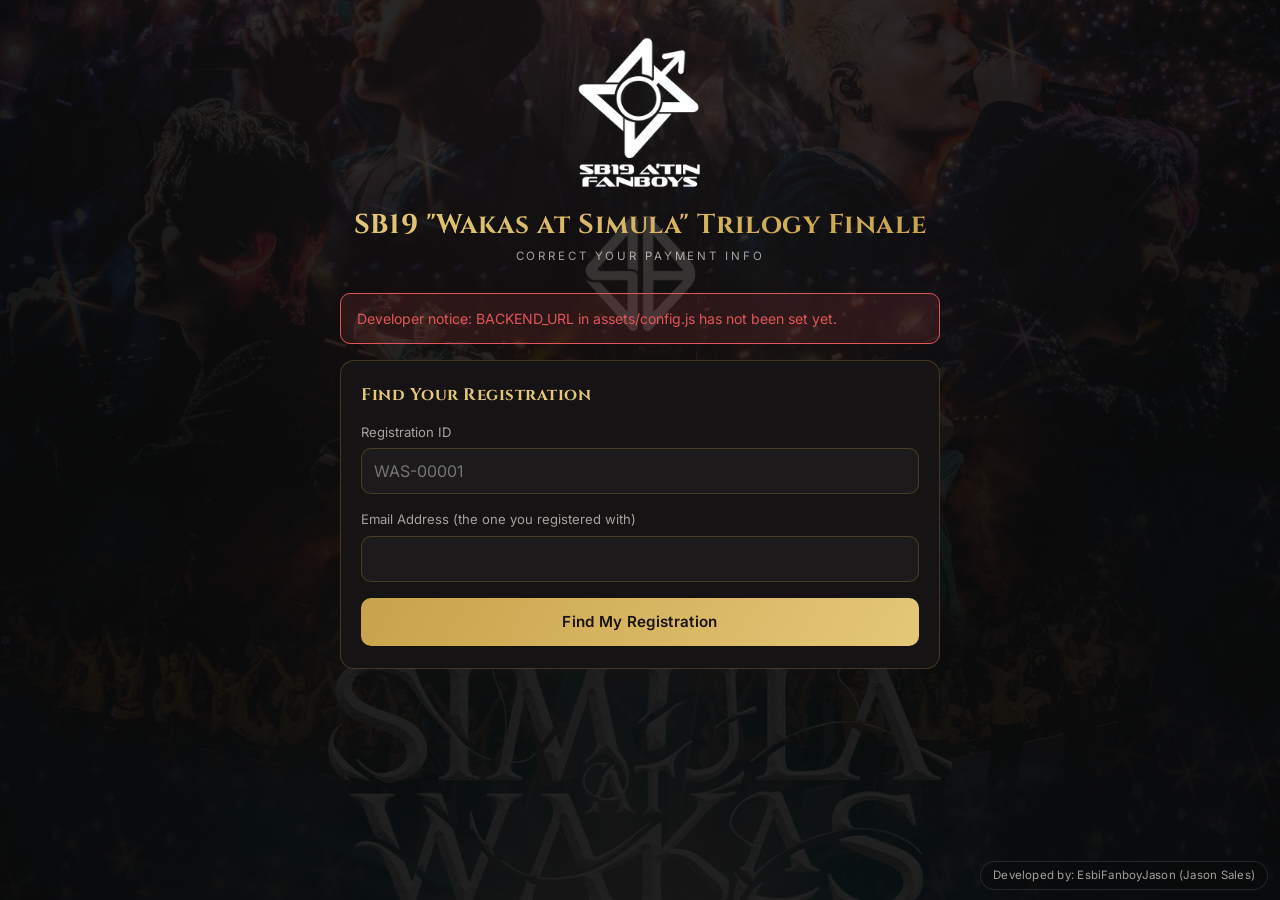
==== correct/index.html @ afe602f8 "Add Wakas at Simula registration site" ====
<!doctype html>
<html lang="en">
<head>
<meta charset="UTF-8" />
<meta name="viewport" content="width=device-width, initial-scale=1.0" />
<title>Correct Payment Info — SB19 "Wakas at Simula"</title>
<link rel="stylesheet" href="../assets/styles.css" />
<link rel="stylesheet" href="../shared/credit-footer.css" />
</head>
<body>

<main>
  <div class="wrap">
    <div class="hero">
      <div class="logo-slot" id="logoSlot">
        <img src="../assets/logo.png" alt="SB19 A'tin Fanboys logo"
             onerror="this.style.display='none'; this.nextElementSibling.style.display='block';" />
        <span style="display:none">Your logo here<br />(assets/logo.png)</span>
      </div>
      <h1 id="eventName"></h1>
      <div class="tagline">Correct Your Payment Info</div>
    </div>

    <div class="status-banner" id="statusBanner"></div>

    <!-- Step 1: look up the registration -->
    <div class="card" id="lookupCard">
      <h2>Find Your Registration</h2>

      <div class="field" id="field-regId">
        <label for="regId">Registration ID</label>
        <input type="text" id="regId" placeholder="WAS-00001" />
        <div class="error">Please enter your Registration ID.</div>
      </div>

      <div class="field" id="field-lookupEmail">
        <label for="lookupEmail">Email Address (the one you registered with)</label>
        <input type="email" id="lookupEmail" />
        <div class="error">Please enter the email you registered with.</div>
      </div>

      <button class="btn btn-primary" id="lookupBtn">Find My Registration</button>
    </div>

    <!-- Step 2: shown once lookup succeeds -->
    <div class="card" id="correctionCard" style="display:none">
      <h2>Update Your Payment Info</h2>
      <div class="channel-details" id="lookupSummary" style="margin-bottom:16px"></div>

      <div class="field">
        <label for="newReference">Corrected Payment Reference / Transaction Number</label>
        <input type="text" id="newReference" placeholder="Leave blank if unchanged" />
      </div>

      <div class="field">
        <label>New Payment Screenshot</label>
        <div class="upload-box" id="uploadBox">
          <span id="uploadBoxText">Tap to upload a new screenshot (optional if only the reference number changed)</span>
          <input type="file" id="screenshotInput" accept="image/*" style="display:none" />
        </div>
        <img id="uploadPreview" class="upload-preview" alt="Payment screenshot preview" />
      </div>

      <button class="btn btn-primary" id="submitCorrectionBtn">Submit Correction</button>
    </div>

    <div id="successPanel" class="card" style="display:none">
      <h2>Correction Received</h2>
      <p>Your registration is back in the verification queue as <strong>Pending Payment
      Verification</strong>. We'll follow up by email once it's checked.</p>
    </div>
  </div>
</main>

<script src="../assets/config.js"></script>
<script src="../assets/correct.js"></script>
<script src="../shared/credit-footer.js"></script>
</body>
</html>
---- assets/styles.css ----
@import url('https://fonts.googleapis.com/css2?family=Cinzel:wght@600;700&family=Inter:wght@400;500;600;700&display=swap');

:root {
  --bg: #0a0a0a;
  --bg-panel: #151313;
  --gold: #c9a24b;
  --gold-soft: #e4c878;
  --crimson: #8b1e2f;
  --text: #f5f0e6;
  --text-dim: rgba(245, 240, 230, 0.65);
  --border: rgba(201, 162, 75, 0.25);
  --danger: #e0555a;
  --success: #6fbf73;
  --radius: 14px;
}

* {
  box-sizing: border-box;
}

html {
  /* Stops mobile browsers from auto-inflating text in narrow columns —
     this, combined with 16px inputs below, is what keeps the page from
     looking "zoomed in" on phones. */
  -webkit-text-size-adjust: 100%;
  text-size-adjust: 100%;
}

body {
  margin: 0;
  color: var(--text);
  font-family: 'Inter', -apple-system, BlinkMacSystemFont, sans-serif;
  min-height: 100vh;
  line-height: 1.5;
  overflow-x: hidden;
  -webkit-font-smoothing: antialiased;

  /* Background photo (background.jpg) with a dark gradient layered on
     top for text legibility. If background.jpg isn't there yet, this
     degrades gracefully to just the gradient over the solid --bg
     color — i.e. exactly today's look, no broken-image artifacts.
     Drop a file at assets/background.jpg (or .png) to activate it. */
  background-color: var(--bg);
  background-image: radial-gradient(circle at top, rgba(26, 20, 20, 0.82) 0%, rgba(10, 10, 10, 0.9) 60%),
    url('background.jpg');
  background-size: cover, cover;
  background-position: center, center;
  background-repeat: no-repeat, no-repeat;
}

.wrap {
  max-width: 640px;
  margin: 0 auto;
  padding: clamp(20px, 6vw, 32px) clamp(14px, 4.5vw, 20px) 80px;
}

/* ---------- Hero ---------- */
.hero {
  text-align: center;
  margin-bottom: 28px;
}

.hero .logo-slot {
  /* No frame/circle — the logo shows in full, at its own aspect ratio. */
  width: clamp(96px, 30vw, 160px);
  height: clamp(96px, 30vw, 160px);
  margin: 0 auto 16px;
  display: flex;
  align-items: center;
  justify-content: center;
  font-size: 0.62rem;
  color: var(--text-dim);
  text-align: center;
  padding: 2px;
}

.hero .logo-slot img {
  width: 100%;
  height: 100%;
  object-fit: contain;
}

.hero h1 {
  font-family: 'Cinzel', serif;
  font-size: clamp(1.3rem, 5.2vw, 1.7rem);
  line-height: 1.25;
  letter-spacing: 0.02em;
  margin: 0 0 6px;
  background: linear-gradient(120deg, var(--gold-soft), var(--gold));
  -webkit-background-clip: text;
  background-clip: text;
  color: transparent;
}

.hero .tagline {
  text-transform: uppercase;
  letter-spacing: clamp(0.12em, 2vw, 0.25em);
  font-size: clamp(0.64rem, 2.6vw, 0.72rem);
  color: var(--text-dim);
  margin-bottom: 14px;
}

.hero .event-meta {
  display: flex;
  flex-wrap: wrap;
  justify-content: center;
  gap: 8px;
  font-size: clamp(0.76rem, 3vw, 0.85rem);
  color: var(--text-dim);
}

.hero .event-meta span {
  background: var(--bg-panel);
  border: 1px solid var(--border);
  padding: 6px 12px;
  border-radius: 999px;
}

.hero .organizer-note {
  margin-top: 14px;
  font-size: 0.7rem;
  color: var(--text-dim);
  font-style: italic;
  padding: 0 8px;
}

/* ---------- Slot counter ---------- */
.slot-banner {
  text-align: center;
  margin: 22px 0;
  padding: 14px;
  border-radius: var(--radius);
  background: var(--bg-panel);
  border: 1px solid var(--border);
}

.slot-banner .count {
  font-family: 'Cinzel', serif;
  font-size: 1.4rem;
  color: var(--gold-soft);
}

.slot-banner.sold-out {
  border-color: var(--danger);
}

.slot-banner.sold-out .count {
  color: var(--danger);
}

/* ---------- Cards / sections ---------- */
.card {
  background: var(--bg-panel);
  border: 1px solid var(--border);
  border-radius: var(--radius);
  padding: clamp(16px, 4.5vw, 22px) clamp(14px, 4vw, 20px);
  margin-bottom: 16px;
}

.card h2 {
  font-family: 'Cinzel', serif;
  font-size: 1.05rem;
  color: var(--gold-soft);
  margin: 0 0 14px;
  letter-spacing: 0.03em;
}

.field {
  margin-bottom: 16px;
}

.field label {
  display: block;
  font-size: 0.82rem;
  color: var(--text-dim);
  margin-bottom: 6px;
}

.field input[type='text'],
.field input[type='email'],
.field input[type='tel'],
.field input[type='number'] {
  width: 100%;
  padding: 12px 12px;
  border-radius: 10px;
  border: 1px solid var(--border);
  background: rgba(255, 255, 255, 0.03);
  color: var(--text);
  /* Deliberately 16px, not smaller: below 16px, iOS Safari zooms the
     whole page in when the field is tapped, which is the "big fonts on
     mobile" effect. This keeps the real on-page size compact while
     avoiding that zoom entirely. */
  font-size: 16px;
  font-family: inherit;
  min-height: 46px;
}

.field input:focus {
  outline: none;
  border-color: var(--gold);
}

.field .hint {
  font-size: 0.72rem;
  color: var(--text-dim);
  margin-top: 4px;
}

.field .error {
  font-size: 0.75rem;
  color: var(--danger);
  margin-top: 4px;
  display: none;
}

.field.invalid input {
  border-color: var(--danger);
}

.field.invalid .error {
  display: block;
}

/* ---------- Payment channels ---------- */
.channel-options {
  display: flex;
  gap: 10px;
  flex-wrap: wrap;
  margin-bottom: 14px;
}

.channel-option {
  flex: 1 1 120px;
  border: 1px solid var(--border);
  border-radius: 10px;
  padding: 12px;
  min-height: 44px;
  display: flex;
  align-items: center;
  justify-content: center;
  cursor: pointer;
  text-align: center;
  font-size: 0.85rem;
  transition: border-color 0.15s, background 0.15s;
}

.channel-option input {
  display: none;
}

.channel-option.selected {
  border-color: var(--gold);
  background: rgba(201, 162, 75, 0.1);
}

.channel-details {
  background: rgba(201, 162, 75, 0.06);
  border: 1px solid var(--border);
  border-radius: 10px;
  padding: 12px 14px;
  font-size: 0.85rem;
  margin-bottom: 16px;
}

.amount-due {
  text-align: center;
  font-family: 'Cinzel', serif;
  font-size: 1.3rem;
  color: var(--gold-soft);
  margin: 6px 0 18px;
}

/* ---------- GCash QR ---------- */
.qr-wrap {
  text-align: center;
  margin-bottom: 16px;
}

.qr-thumb {
  max-width: 200px;
  width: 100%;
  border-radius: 12px;
  border: 1px solid var(--border);
  cursor: zoom-in;
  display: block;
  margin: 0 auto;
  transition: transform 0.15s;
}

.qr-thumb:active {
  transform: scale(0.97);
}

.qr-lightbox {
  position: fixed;
  inset: 0;
  background: rgba(5, 5, 5, 0.94);
  z-index: 1000;
  display: flex;
  align-items: center;
  justify-content: center;
  padding: 28px 20px;
  cursor: zoom-out;
}

.qr-lightbox[hidden] {
  display: none;
}

.qr-lightbox img {
  max-width: 100%;
  max-height: 88vh;
  border-radius: 14px;
  background: #fff;
  box-shadow: 0 0 40px rgba(0, 0, 0, 0.6);
}

.qr-lightbox-close {
  position: absolute;
  top: 18px;
  right: 18px;
  width: 42px;
  height: 42px;
  min-height: 0;
  border-radius: 50%;
  border: 1px solid rgba(255, 255, 255, 0.35);
  background: rgba(255, 255, 255, 0.1);
  color: #fff;
  font-size: 1.5rem;
  line-height: 1;
  cursor: pointer;
}

/* ---------- Required-field marker & payment warning ---------- */
.req-mark {
  color: var(--gold-soft);
  font-weight: 500;
  font-size: 0.72rem;
  text-transform: uppercase;
  letter-spacing: 0.04em;
}

.warning-box {
  background: rgba(224, 85, 90, 0.08);
  border: 1px solid rgba(224, 85, 90, 0.4);
  border-radius: 10px;
  padding: 12px 14px;
  font-size: 0.8rem;
  line-height: 1.5;
  color: var(--text-dim);
  margin-bottom: 16px;
}

.warning-box strong {
  color: var(--danger);
  display: block;
  margin-bottom: 3px;
}

.upload-box {
  border: 1.5px dashed var(--border);
  border-radius: 10px;
  padding: 16px;
  text-align: center;
  cursor: pointer;
  font-size: 0.85rem;
  color: var(--text-dim);
}

.upload-box.has-file {
  border-color: var(--success);
  color: var(--text);
}

.upload-preview {
  max-width: 100%;
  max-height: 160px;
  margin-top: 10px;
  border-radius: 8px;
  display: none;
}

/* ---------- Consent / checkboxes ---------- */
.consent-box {
  max-height: 220px;
  overflow-y: auto;
  background: rgba(255, 255, 255, 0.03);
  border: 1px solid var(--border);
  border-radius: 10px;
  padding: 14px 16px;
  font-size: 0.82rem;
  color: var(--text-dim);
  margin-bottom: 14px;
}

.consent-box p,
.consent-box li {
  margin: 0 0 8px;
}

.checkbox-row {
  display: flex;
  align-items: flex-start;
  gap: 10px;
  font-size: 0.85rem;
  line-height: 1.45;
  cursor: pointer;
  padding: 6px 0;
  min-height: 44px;
}

.checkbox-row input {
  margin-top: 3px;
  min-width: 18px;
  min-height: 18px;
}

/* ---------- Buttons ---------- */
.btn {
  display: block;
  width: 100%;
  padding: 14px;
  min-height: 48px;
  border-radius: 10px;
  border: none;
  font-size: 0.95rem;
  font-weight: 600;
  letter-spacing: 0.02em;
  cursor: pointer;
  font-family: inherit;
  -webkit-tap-highlight-color: transparent;
}

.btn-primary {
  background: linear-gradient(120deg, var(--gold), var(--gold-soft));
  color: #1a1414;
}

.btn-primary:disabled {
  opacity: 0.45;
  cursor: not-allowed;
}

.btn-secondary {
  background: transparent;
  border: 1px solid var(--border);
  color: var(--text);
}

/* ---------- DPA gate overlay ---------- */
#dpaGate {
  position: fixed;
  inset: 0;
  background: var(--bg);
  z-index: 500;
  overflow-y: auto;
  display: flex;
  align-items: center;
  justify-content: center;
  padding: 24px 16px;
}

#dpaGate .wrap {
  max-width: 560px;
}

#mainForm[hidden],
#dpaGate[hidden] {
  display: none !important;
}

/* ---------- Status banners ---------- */
.status-banner {
  border-radius: 10px;
  padding: 14px 16px;
  font-size: 0.88rem;
  margin-bottom: 16px;
  display: none;
}

.status-banner.show {
  display: block;
}

.status-banner.success {
  background: rgba(111, 191, 115, 0.12);
  border: 1px solid var(--success);
  color: var(--success);
}

.status-banner.error {
  background: rgba(224, 85, 90, 0.12);
  border: 1px solid var(--danger);
  color: var(--danger);
}

.reg-id {
  font-family: 'Cinzel', serif;
  font-size: 1.1rem;
  color: var(--gold-soft);
}

/* ---------- Small-phone tightening (iPhone SE / narrow Android) ---------- */
@media (max-width: 380px) {
  .card h2 {
    font-size: 0.95rem;
  }
  .slot-banner .count {
    font-size: 1.15rem;
  }
  .amount-due {
    font-size: 1.1rem;
  }
  .channel-options {
    gap: 8px;
  }
  .upload-box {
    padding: 12px;
  }
}

/* Respect a viewer who has asked their OS/browser to reduce motion. */
@media (prefers-reduced-motion: reduce) {
  * {
    transition: none !important;
  }
}
---- shared/credit-footer.css ----
/* ============================================================
   Shared "Developed by" credit — included on every page
   (registration page, admin page, check-in scanner).
   Fixed to the lower-right corner, subtle, never blocks content.
   ============================================================ */
.dev-credit {
  position: fixed;
  right: 12px;
  bottom: 10px;
  font-size: 0.72rem;
  color: rgba(245, 240, 230, 0.65);
  background: rgba(10, 10, 10, 0.45);
  padding: 5px 12px;
  border-radius: 999px;
  backdrop-filter: blur(3px);
  -webkit-backdrop-filter: blur(3px);
  z-index: 9999;
  pointer-events: none;
  letter-spacing: 0.02em;
  font-family: 'Inter', -apple-system, BlinkMacSystemFont, sans-serif;
  border: 1px solid rgba(245, 240, 230, 0.12);
  white-space: nowrap;
}

@media (max-width: 480px) {
  .dev-credit {
    font-size: 0.62rem;
    padding: 4px 9px;
    right: 8px;
    bottom: 8px;
  }
}
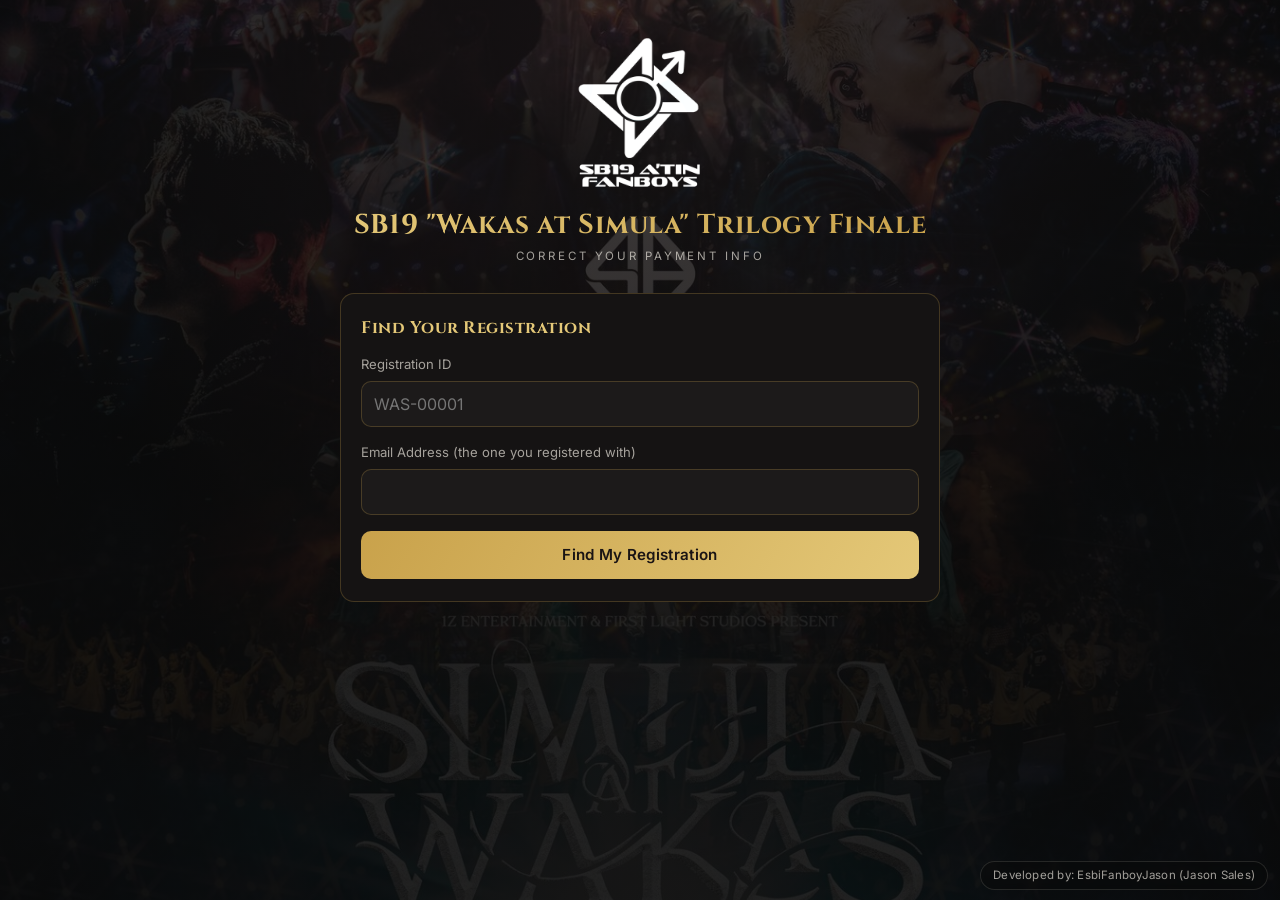
==== commit 2f29210c: "Update index.html" ====
--- a/correct/index.html
+++ b/correct/index.html
@@ -45,6 +45,7 @@
     <!-- Step 2: shown once lookup succeeds -->
     <div class="card" id="correctionCard" style="display:none">
       <h2>Update Your Payment Info</h2>
+      <div style="position:absolute; left:-9999px; top:-9999px;" aria-hidden="true"><label for="website">Leave this field blank</label><input type="text" id="website" name="website" tabindex="-1" autocomplete="off" /></div>
       <div class="channel-details" id="lookupSummary" style="margin-bottom:16px"></div>
 
       <div class="field">
